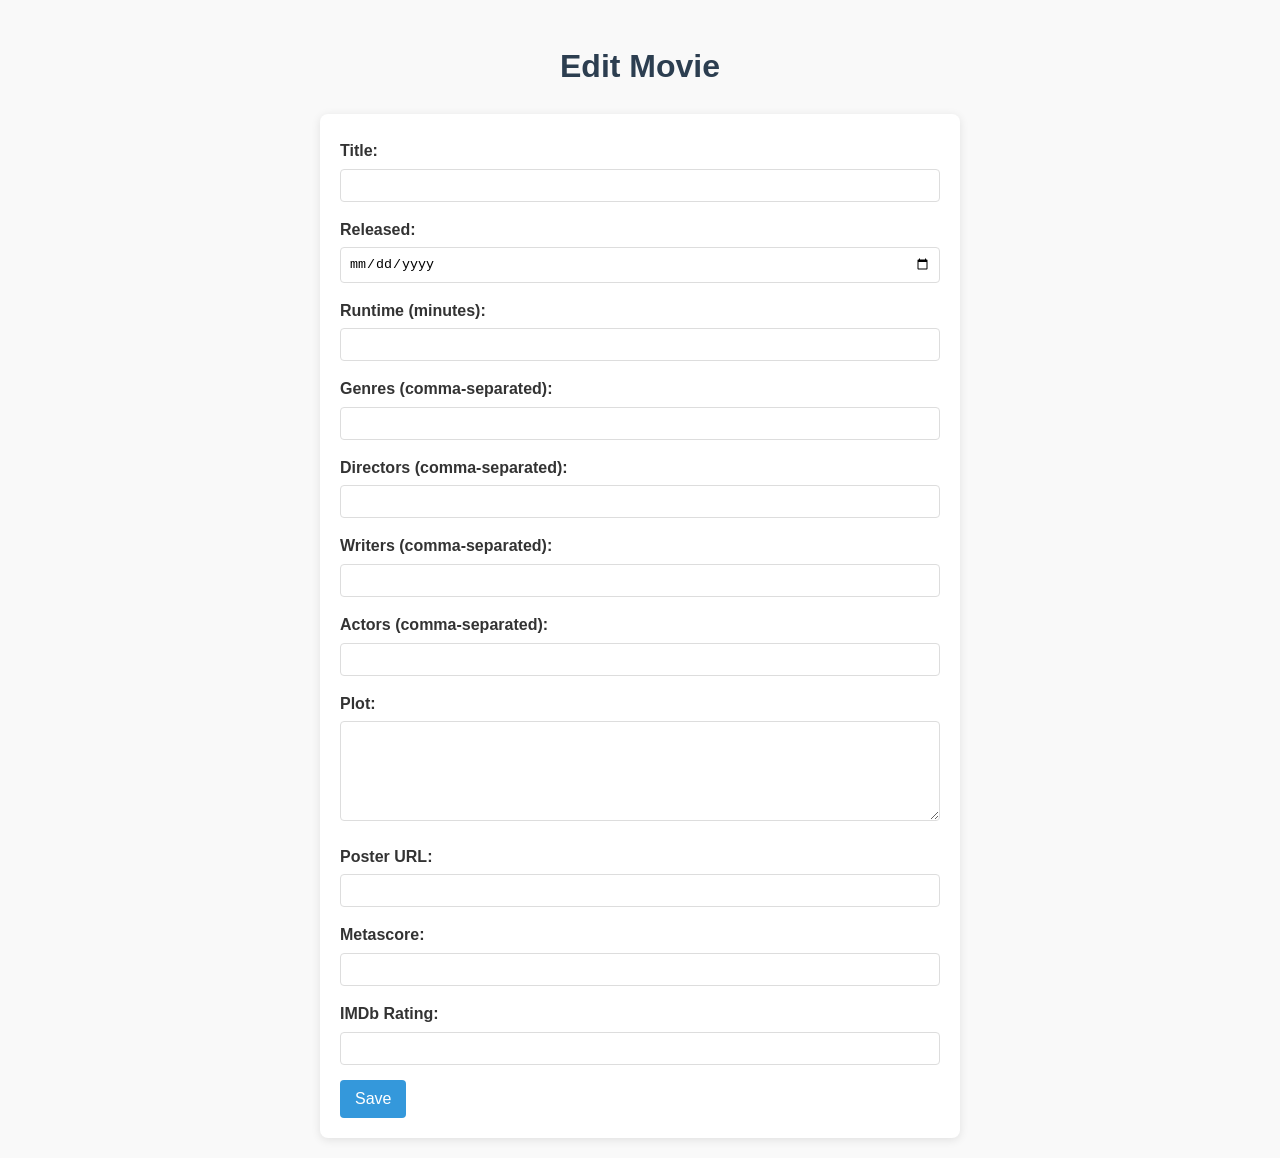
==== server/files/edit.html @ 6fca5c83 "first version" ====
<!DOCTYPE html>
<html lang="en">
  <head>
    <meta charset="UTF-8" />
    <meta name="viewport" content="width=device-width, initial-scale=1.0" />
    <title>Edit Movie</title>
    <link rel="stylesheet" href="base.css" />
    <link rel="stylesheet" href="edit.css" />
  </head>
  <body>
    <h1>Edit Movie</h1>
    <form id="edit-form">
      <input type="hidden" id="imdbID" />
      <div>
        <label for="title">Title:</label>
        <input type="text" id="title" />
      </div>
      <div>
        <label for="released">Released:</label>
        <input type="date" id="released" />
      </div>
      <div>
        <label for="runtime">Runtime (minutes):</label>
        <input type="number" id="runtime" />
      </div>
      <div>
        <label for="genres">Genres (comma-separated):</label>
        <input type="text" id="genres" />
      </div>
      <div>
        <label for="directors">Directors (comma-separated):</label>
        <input type="text" id="directors" />
      </div>
      <div>
        <label for="writers">Writers (comma-separated):</label>
        <input type="text" id="writers" />
      </div>
      <div>
        <label for="actors">Actors (comma-separated):</label>
        <input type="text" id="actors" />
      </div>
      <div>
        <label for="plot">Plot:</label>
        <textarea id="plot"></textarea>
      </div>
      <div>
        <label for="poster">Poster URL:</label>
        <input type="text" id="poster" />
      </div>
      <div>
        <label for="metascore">Metascore:</label>
        <input type="number" id="metascore" />
      </div>
      <div>
        <label for="imdbRating">IMDb Rating:</label>
        <input type="number" step="0.1" id="imdbRating" />
      </div>
      <button type="submit">Save</button>
    </form>
    <script src="edit.js"></script>
  </body>
</html>
---- server/files/edit.css ----
@import url(base.css);

input,
select,
textarea {
  width: 100%;
}

div {
  margin: 4px 0px;
}

/* edit.css */
body {
  font-family: 'Trebuchet MS', Arial, sans-serif;
  line-height: 1.6;
  color: #333;
  background-color: #f9f9f9;
  margin: 0;
  padding: 20px;
}

h1 {
  text-align: center;
  color: #2c3e50;
}

#edit-form {
  max-width: 600px;
  margin: 0 auto;
  padding: 20px;
  background-color: white;
  border-radius: 8px;
  box-shadow: 0 2px 10px rgba(0, 0, 0, 0.1);
}

#edit-form div {
  margin-bottom: 15px;
}

label {
  display: block;
  margin-bottom: 5px;
  font-weight: bold;
}

input[type="text"],
input[type="date"],
input[type="number"],
textarea {
  width: 100%;
  padding: 8px;
  border: 1px solid #ddd;
  border-radius: 4px;
  box-sizing: border-box;
}

textarea {
  height: 100px;
}

button[type="submit"] {
  background-color: #3498db;
  color: white;
  border: none;
  padding: 10px 15px;
  border-radius: 4px;
  cursor: pointer;
  font-size: 1em;
}

button[type="submit"]:hover {
  background-color: #2980b9;
}
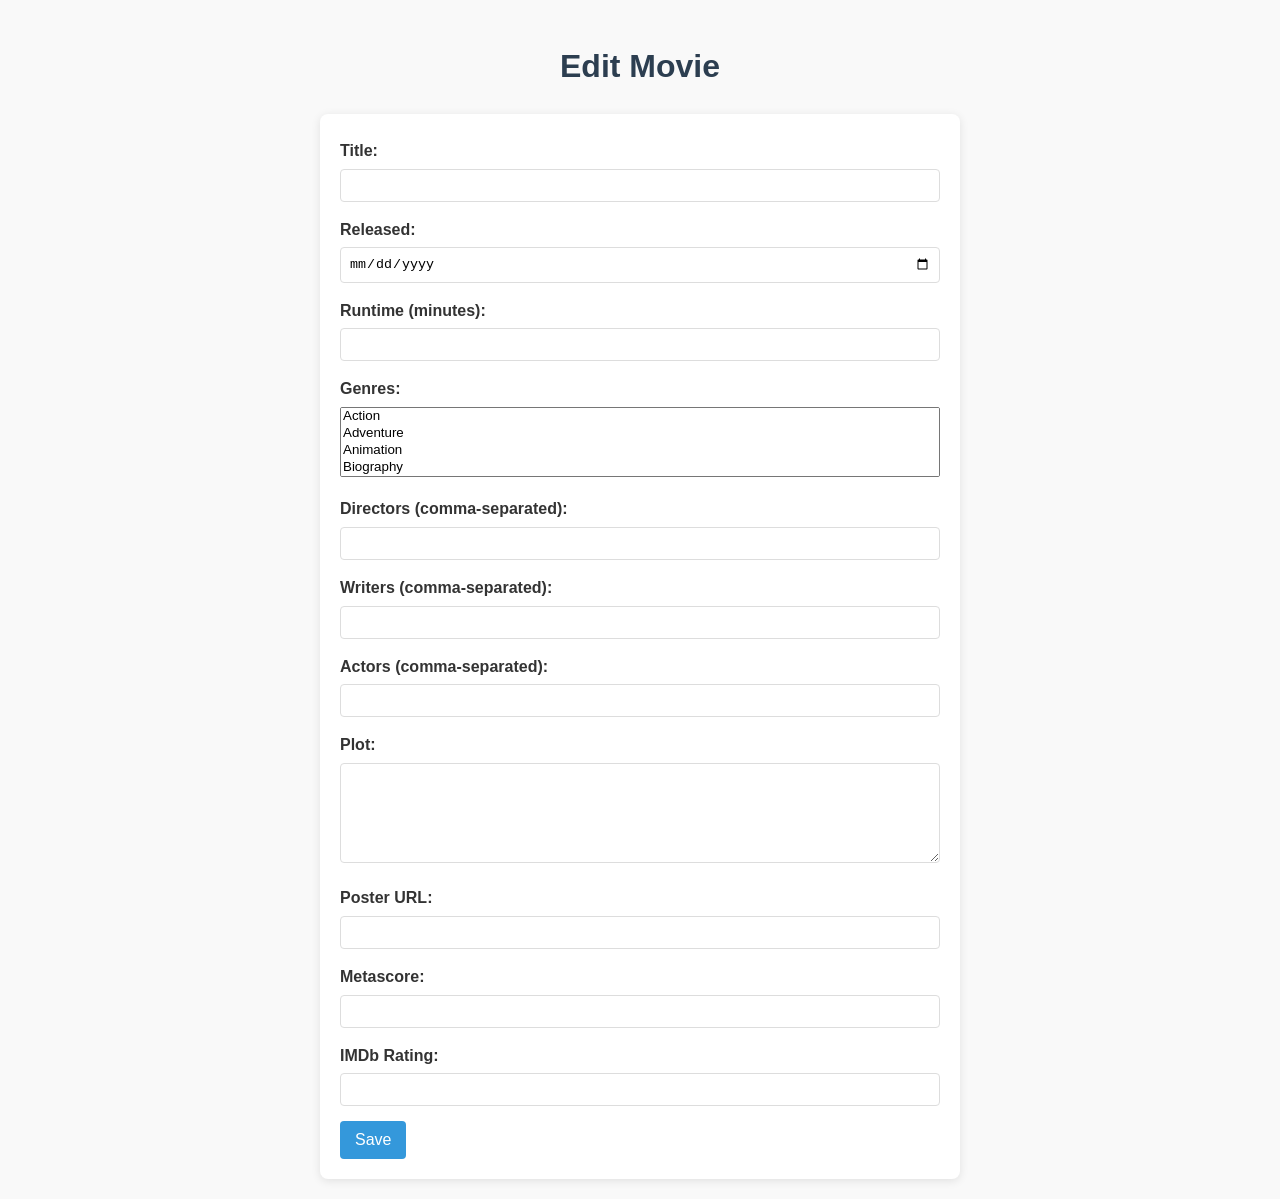
==== commit 5b9384a7: "final version" ====
--- a/server/files/edit.html
+++ b/server/files/edit.html
@@ -24,9 +24,31 @@
         <input type="number" id="runtime" />
       </div>
       <div>
-        <label for="genres">Genres (comma-separated):</label>
-        <input type="text" id="genres" />
-      </div>
+  <label for="genres">Genres:</label>
+  <select id="genres" name="Genres" multiple>
+    <option value="Action">Action</option>
+    <option value="Adventure">Adventure</option>
+    <option value="Animation">Animation</option>
+    <option value="Biography">Biography</option>
+    <option value="Comedy">Comedy</option>
+    <option value="Crime">Crime</option>
+    <option value="Documentary">Documentary</option>
+    <option value="Drama">Drama</option>
+    <option value="Family">Family</option>
+    <option value="Fantasy">Fantasy</option>
+    <option value="History">History</option>
+    <option value="Horror">Horror</option>
+    <option value="Music">Music</option>
+    <option value="Musical">Musical</option>
+    <option value="Mystery">Mystery</option>
+    <option value="Romance">Romance</option>
+    <option value="Sci-Fi">Sci-Fi</option>
+    <option value="Sport">Sport</option>
+    <option value="Thriller">Thriller</option>
+    <option value="War">War</option>
+    <option value="Western">Western</option>
+  </select>
+</div>
       <div>
         <label for="directors">Directors (comma-separated):</label>
         <input type="text" id="directors" />
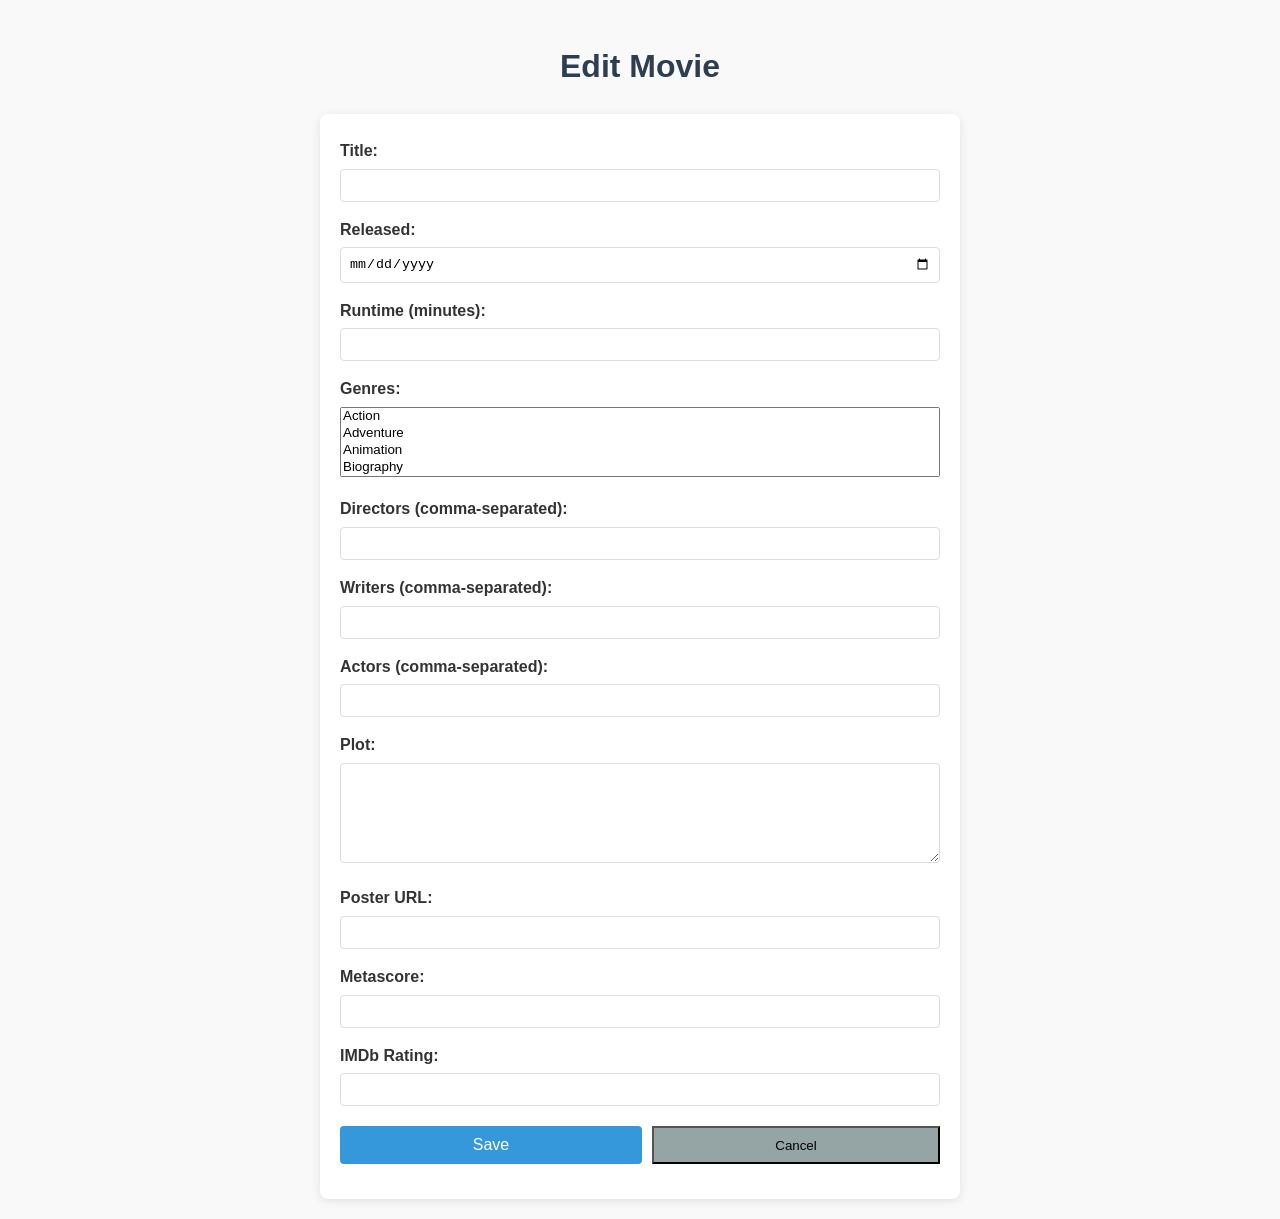
==== commit 9b858b87: "final version" ====
--- a/server/files/edit.html
+++ b/server/files/edit.html
@@ -24,31 +24,31 @@
         <input type="number" id="runtime" />
       </div>
       <div>
-  <label for="genres">Genres:</label>
-  <select id="genres" name="Genres" multiple>
-    <option value="Action">Action</option>
-    <option value="Adventure">Adventure</option>
-    <option value="Animation">Animation</option>
-    <option value="Biography">Biography</option>
-    <option value="Comedy">Comedy</option>
-    <option value="Crime">Crime</option>
-    <option value="Documentary">Documentary</option>
-    <option value="Drama">Drama</option>
-    <option value="Family">Family</option>
-    <option value="Fantasy">Fantasy</option>
-    <option value="History">History</option>
-    <option value="Horror">Horror</option>
-    <option value="Music">Music</option>
-    <option value="Musical">Musical</option>
-    <option value="Mystery">Mystery</option>
-    <option value="Romance">Romance</option>
-    <option value="Sci-Fi">Sci-Fi</option>
-    <option value="Sport">Sport</option>
-    <option value="Thriller">Thriller</option>
-    <option value="War">War</option>
-    <option value="Western">Western</option>
-  </select>
-</div>
+        <label for="genres">Genres:</label>
+        <select id="genres" name="Genres" multiple>
+          <option value="Action">Action</option>
+          <option value="Adventure">Adventure</option>
+          <option value="Animation">Animation</option>
+          <option value="Biography">Biography</option>
+          <option value="Comedy">Comedy</option>
+          <option value="Crime">Crime</option>
+          <option value="Documentary">Documentary</option>
+          <option value="Drama">Drama</option>
+          <option value="Family">Family</option>
+          <option value="Fantasy">Fantasy</option>
+          <option value="History">History</option>
+          <option value="Horror">Horror</option>
+          <option value="Music">Music</option>
+          <option value="Musical">Musical</option>
+          <option value="Mystery">Mystery</option>
+          <option value="Romance">Romance</option>
+          <option value="Sci-Fi">Sci-Fi</option>
+          <option value="Sport">Sport</option>
+          <option value="Thriller">Thriller</option>
+          <option value="War">War</option>
+          <option value="Western">Western</option>
+        </select>
+      </div>
       <div>
         <label for="directors">Directors (comma-separated):</label>
         <input type="text" id="directors" />
@@ -77,7 +77,10 @@
         <label for="imdbRating">IMDb Rating:</label>
         <input type="number" step="0.1" id="imdbRating" />
       </div>
-      <button type="submit">Save</button>
+      <div class="form-buttons">
+        <button type="submit">Save</button>
+        <button type="button" id="cancel-button">Cancel</button>
+      </div>
     </form>
     <script src="edit.js"></script>
   </body>
--- a/server/files/edit.css
+++ b/server/files/edit.css
@@ -71,4 +71,22 @@
 
 button[type="submit"]:hover {
   background-color: #2980b9;
+}
+
+.form-buttons {
+  display: flex;
+  gap: 10px;
+  margin-top: 20px;
+}
+
+.form-buttons button {
+  flex: 1;
+}
+
+#cancel-button {
+  background-color: #95a5a6;
+}
+
+#cancel-button:hover {
+  background-color: #7f8c8d;
 }
